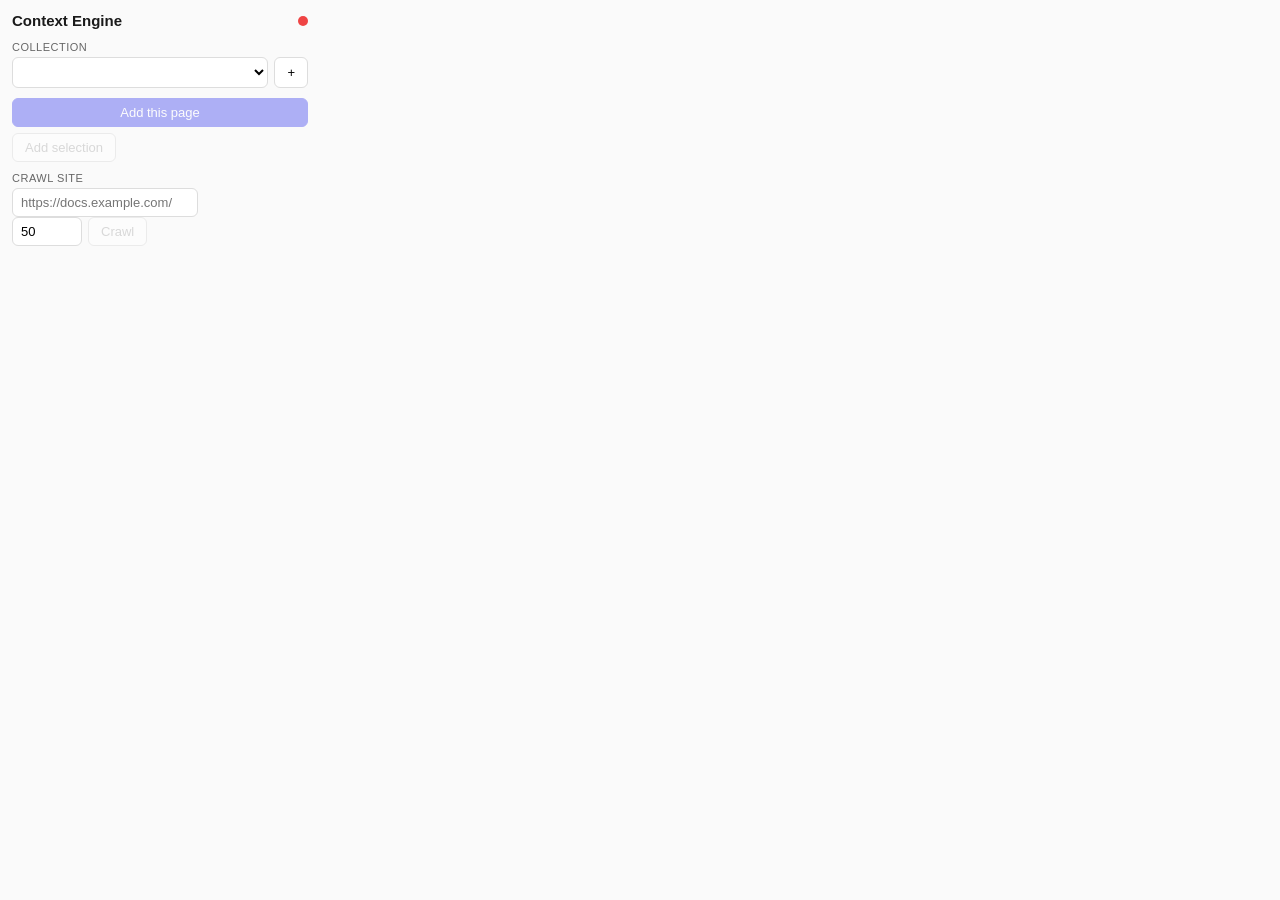
==== extension/popup.html @ 47e1e0c8 "Implement Context Engine: server, crawler, MCP, Chrome extension - server.py: FastAPI on port 11811," ====
<!DOCTYPE html>
<html>
<head>
  <meta charset="utf-8">
  <link rel="stylesheet" href="popup.css">
</head>
<body>
  <div class="header">
    <h1>Context Engine</h1>
    <span id="status-dot" class="dot dot-red"></span>
  </div>

  <div class="section">
    <label for="collection-select">Collection</label>
    <div class="row">
      <select id="collection-select"></select>
      <button id="new-collection-btn" title="New collection">+</button>
    </div>
    <div id="new-collection-form" class="hidden">
      <input id="new-collection-input" type="text" placeholder="collection-name">
      <button id="create-collection-btn">Create</button>
    </div>
  </div>

  <div class="section">
    <button id="add-page-btn" class="primary" disabled>Add this page</button>
    <button id="add-selection-btn" disabled>Add selection</button>
  </div>

  <div class="section">
    <label for="crawl-url">Crawl site</label>
    <input id="crawl-url" type="text" placeholder="https://docs.example.com/">
    <div class="row">
      <input id="crawl-max" type="number" value="50" min="1" max="500" title="Max pages">
      <button id="crawl-btn" disabled>Crawl</button>
    </div>
    <div id="crawl-status" class="hidden"></div>
  </div>

  <div id="message" class="hidden"></div>

  <script src="popup.js"></script>
</body>
</html>
---- extension/popup.css ----
* {
  box-sizing: border-box;
  margin: 0;
  padding: 0;
}

body {
  width: 320px;
  font-family: -apple-system, BlinkMacSystemFont, "Segoe UI", Roboto, sans-serif;
  font-size: 13px;
  padding: 12px;
  color: #1a1a1a;
  background: #fafafa;
}

.header {
  display: flex;
  align-items: center;
  justify-content: space-between;
  margin-bottom: 12px;
}

h1 {
  font-size: 15px;
  font-weight: 600;
}

.dot {
  width: 10px;
  height: 10px;
  border-radius: 50%;
  display: inline-block;
}

.dot-green { background: #22c55e; }
.dot-red { background: #ef4444; }

.section {
  margin-bottom: 10px;
}

label {
  display: block;
  font-size: 11px;
  font-weight: 500;
  color: #666;
  margin-bottom: 4px;
  text-transform: uppercase;
  letter-spacing: 0.5px;
}

.row {
  display: flex;
  gap: 6px;
}

select, input[type="text"], input[type="number"] {
  flex: 1;
  padding: 6px 8px;
  border: 1px solid #ddd;
  border-radius: 6px;
  font-size: 13px;
  background: white;
  outline: none;
}

select:focus, input:focus {
  border-color: #6366f1;
}

button {
  padding: 6px 12px;
  border: 1px solid #ddd;
  border-radius: 6px;
  background: white;
  font-size: 13px;
  cursor: pointer;
  white-space: nowrap;
}

button:hover:not(:disabled) {
  background: #f0f0f0;
}

button:disabled {
  opacity: 0.5;
  cursor: default;
}

button.primary {
  background: #6366f1;
  color: white;
  border-color: #6366f1;
  width: 100%;
  margin-bottom: 6px;
}

button.primary:hover:not(:disabled) {
  background: #4f46e5;
}

#new-collection-form {
  margin-top: 6px;
  display: flex;
  gap: 6px;
}

.hidden {
  display: none !important;
}

#message {
  padding: 8px;
  border-radius: 6px;
  font-size: 12px;
  margin-top: 8px;
}

#message.success {
  background: #dcfce7;
  color: #166534;
}

#message.error {
  background: #fef2f2;
  color: #991b1b;
}

#crawl-status {
  margin-top: 6px;
  font-size: 12px;
  color: #666;
}

input[type="number"] {
  width: 70px;
  flex: none;
}
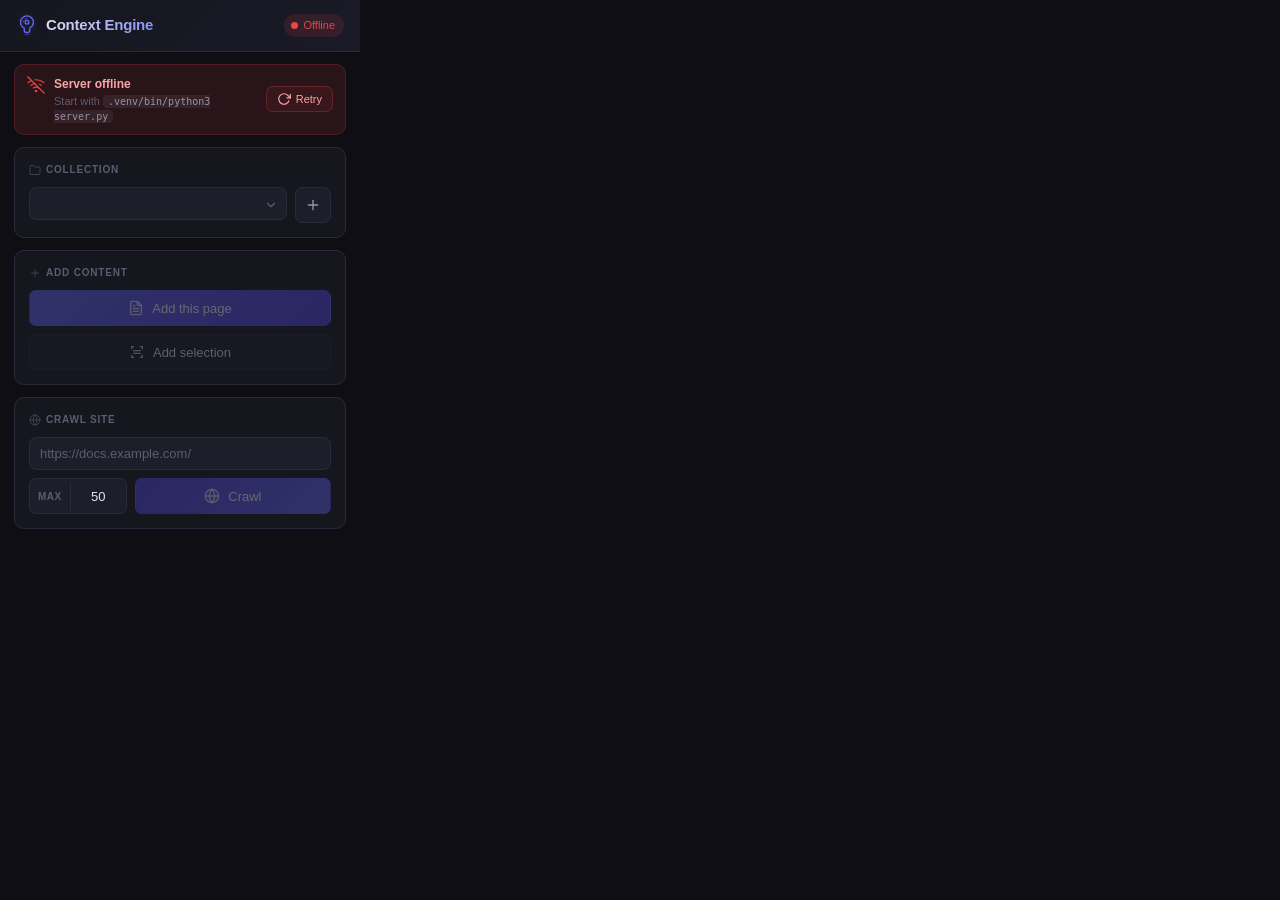
==== commit 64fb9f41: "Modernize extension popup with dark theme, inline SVGs, loading states, and progress bar" ====
--- a/extension/popup.html
+++ b/extension/popup.html
@@ -6,38 +6,156 @@
 </head>
 <body>
   <div class="header">
-    <h1>Context Engine</h1>
-    <span id="status-dot" class="dot dot-red"></span>
-  </div>
-
-  <div class="section">
-    <label for="collection-select">Collection</label>
-    <div class="row">
-      <select id="collection-select"></select>
-      <button id="new-collection-btn" title="New collection">+</button>
+    <div class="header-brand">
+      <svg class="header-logo" viewBox="0 0 24 24" width="22" height="22" fill="none" stroke="currentColor" stroke-width="1.5" stroke-linecap="round" stroke-linejoin="round">
+        <path d="M12 2a7 7 0 0 1 7 7c0 2.5-1.3 4.8-3.5 6l-.5.3V18a2 2 0 0 1-2 2h-2a2 2 0 0 1-2-2v-2.7l-.5-.3C6.3 13.8 5 11.5 5 9a7 7 0 0 1 7-7z"/>
+        <circle cx="12" cy="9" r="2"/>
+        <path d="M10 22h4" opacity=".5"/>
+        <path d="M8 9a4 4 0 0 1 4-4" opacity=".4"/>
+      </svg>
+      <span class="header-title">Context Engine</span>
     </div>
-    <div id="new-collection-form" class="hidden">
-      <input id="new-collection-input" type="text" placeholder="collection-name">
-      <button id="create-collection-btn">Create</button>
+    <div id="status-badge" class="status-badge status-offline">
+      <span class="status-dot"></span>
+      <span id="status-label">Offline</span>
     </div>
   </div>
 
-  <div class="section">
-    <button id="add-page-btn" class="primary" disabled>Add this page</button>
-    <button id="add-selection-btn" disabled>Add selection</button>
+  <div id="offline-banner" class="offline-banner">
+    <div class="offline-banner-content">
+      <svg viewBox="0 0 24 24" width="18" height="18" fill="none" stroke="currentColor" stroke-width="1.5" stroke-linecap="round" stroke-linejoin="round">
+        <path d="M1 1l22 22"/>
+        <path d="M16.72 11.06A10.94 10.94 0 0 1 19 12.55"/>
+        <path d="M5 12.55a10.94 10.94 0 0 1 5.17-2.39"/>
+        <path d="M10.71 5.05A16 16 0 0 1 22.56 9"/>
+        <path d="M1.42 9a15.91 15.91 0 0 1 4.7-2.88"/>
+        <path d="M8.53 16.11a6 6 0 0 1 6.95 0"/>
+        <circle cx="12" cy="20" r="1"/>
+      </svg>
+      <div class="offline-banner-text">
+        <strong>Server offline</strong>
+        <span>Start with <code>.venv/bin/python3 server.py</code></span>
+      </div>
+    </div>
+    <button id="retry-btn" class="btn-retry">
+      <svg viewBox="0 0 24 24" width="14" height="14" fill="none" stroke="currentColor" stroke-width="2" stroke-linecap="round" stroke-linejoin="round">
+        <polyline points="23 4 23 10 17 10"/>
+        <path d="M20.49 15a9 9 0 1 1-2.12-9.36L23 10"/>
+      </svg>
+      Retry
+    </button>
   </div>
 
-  <div class="section">
-    <label for="crawl-url">Crawl site</label>
-    <input id="crawl-url" type="text" placeholder="https://docs.example.com/">
-    <div class="row">
-      <input id="crawl-max" type="number" value="50" min="1" max="500" title="Max pages">
-      <button id="crawl-btn" disabled>Crawl</button>
+  <div class="card" id="card-collection">
+    <label for="collection-select">
+      <svg viewBox="0 0 24 24" width="12" height="12" fill="none" stroke="currentColor" stroke-width="2" stroke-linecap="round" stroke-linejoin="round">
+        <path d="M22 19a2 2 0 0 1-2 2H4a2 2 0 0 1-2-2V5a2 2 0 0 1 2-2h5l2 3h9a2 2 0 0 1 2 2z"/>
+      </svg>
+      Collection
+    </label>
+    <div id="empty-state" class="empty-state hidden">
+      <svg viewBox="0 0 24 24" width="28" height="28" fill="none" stroke="currentColor" stroke-width="1.2" stroke-linecap="round" stroke-linejoin="round" opacity=".4">
+        <path d="M22 19a2 2 0 0 1-2 2H4a2 2 0 0 1-2-2V5a2 2 0 0 1 2-2h5l2 3h9a2 2 0 0 1 2 2z"/>
+        <line x1="12" y1="11" x2="12" y2="17"/>
+        <line x1="9" y1="14" x2="15" y2="14"/>
+      </svg>
+      <span>No collections yet</span>
+      <span class="empty-hint">Create one to get started</span>
     </div>
-    <div id="crawl-status" class="hidden"></div>
+    <div id="collection-row" class="row">
+      <div class="select-wrap">
+        <select id="collection-select"></select>
+        <svg class="select-chevron" viewBox="0 0 24 24" width="14" height="14" fill="none" stroke="currentColor" stroke-width="2" stroke-linecap="round" stroke-linejoin="round">
+          <polyline points="6 9 12 15 18 9"/>
+        </svg>
+      </div>
+      <button id="new-collection-btn" class="btn-icon" title="New collection">
+        <svg viewBox="0 0 24 24" width="16" height="16" fill="none" stroke="currentColor" stroke-width="2" stroke-linecap="round" stroke-linejoin="round">
+          <line x1="12" y1="5" x2="12" y2="19"/>
+          <line x1="5" y1="12" x2="19" y2="12"/>
+        </svg>
+      </button>
+    </div>
+    <div id="new-collection-form" class="new-coll-form collapsed">
+      <div class="new-coll-inner">
+        <input id="new-collection-input" type="text" placeholder="collection-name" spellcheck="false">
+        <button id="create-collection-btn" class="btn-create">Create</button>
+      </div>
+      <div id="coll-input-error" class="input-error hidden">Name cannot be empty</div>
+    </div>
   </div>
 
-  <div id="message" class="hidden"></div>
+  <div class="card" id="card-actions">
+    <label>
+      <svg viewBox="0 0 24 24" width="12" height="12" fill="none" stroke="currentColor" stroke-width="2" stroke-linecap="round" stroke-linejoin="round">
+        <line x1="12" y1="5" x2="12" y2="19"/>
+        <line x1="5" y1="12" x2="19" y2="12"/>
+      </svg>
+      Add Content
+    </label>
+    <button id="add-page-btn" class="btn-action btn-primary" disabled>
+      <svg viewBox="0 0 24 24" width="16" height="16" fill="none" stroke="currentColor" stroke-width="2" stroke-linecap="round" stroke-linejoin="round">
+        <path d="M14 2H6a2 2 0 0 0-2 2v16a2 2 0 0 0 2 2h12a2 2 0 0 0 2-2V8z"/>
+        <polyline points="14 2 14 8 20 8"/>
+        <line x1="16" y1="13" x2="8" y2="13"/>
+        <line x1="16" y1="17" x2="8" y2="17"/>
+        <polyline points="10 9 9 9 8 9"/>
+      </svg>
+      <span class="btn-label">Add this page</span>
+      <span class="spinner hidden"></span>
+    </button>
+    <button id="add-selection-btn" class="btn-action btn-secondary" disabled>
+      <svg viewBox="0 0 24 24" width="16" height="16" fill="none" stroke="currentColor" stroke-width="2" stroke-linecap="round" stroke-linejoin="round">
+        <path d="M4 7V4h3"/>
+        <path d="M20 7V4h-3"/>
+        <path d="M4 17v3h3"/>
+        <path d="M20 17v3h-3"/>
+        <line x1="7" y1="10" x2="17" y2="10"/>
+        <line x1="7" y1="14" x2="17" y2="14"/>
+      </svg>
+      <span class="btn-label">Add selection</span>
+      <span class="spinner hidden"></span>
+    </button>
+  </div>
+
+  <div class="card" id="card-crawl">
+    <label for="crawl-url">
+      <svg viewBox="0 0 24 24" width="12" height="12" fill="none" stroke="currentColor" stroke-width="2" stroke-linecap="round" stroke-linejoin="round">
+        <circle cx="12" cy="12" r="10"/>
+        <line x1="2" y1="12" x2="22" y2="12"/>
+        <path d="M12 2a15.3 15.3 0 0 1 4 10 15.3 15.3 0 0 1-4 10 15.3 15.3 0 0 1-4-10 15.3 15.3 0 0 1 4-10z"/>
+      </svg>
+      Crawl Site
+    </label>
+    <input id="crawl-url" type="text" placeholder="https://docs.example.com/" spellcheck="false">
+    <div id="crawl-url-error" class="input-error hidden">Enter a valid URL</div>
+    <div class="crawl-controls">
+      <div class="max-pages-wrap">
+        <span class="max-pages-label">Max</span>
+        <input id="crawl-max" type="number" value="50" min="1" max="500">
+      </div>
+      <button id="crawl-btn" class="btn-action btn-crawl" disabled>
+        <svg viewBox="0 0 24 24" width="16" height="16" fill="none" stroke="currentColor" stroke-width="2" stroke-linecap="round" stroke-linejoin="round">
+          <circle cx="12" cy="12" r="10"/>
+          <line x1="2" y1="12" x2="22" y2="12"/>
+          <path d="M12 2a15.3 15.3 0 0 1 4 10 15.3 15.3 0 0 1-4 10 15.3 15.3 0 0 1-4-10 15.3 15.3 0 0 1 4-10z"/>
+        </svg>
+        <span class="btn-label">Crawl</span>
+        <span class="spinner hidden"></span>
+      </button>
+    </div>
+    <div id="crawl-progress" class="crawl-progress hidden">
+      <div class="progress-header">
+        <span id="crawl-progress-text">Crawling...</span>
+        <span id="crawl-progress-pct">0%</span>
+      </div>
+      <div class="progress-track">
+        <div id="crawl-progress-bar" class="progress-fill"></div>
+      </div>
+    </div>
+  </div>
+
+  <div id="toast-container" class="toast-container"></div>
 
   <script src="popup.js"></script>
 </body>
--- a/extension/popup.css
+++ b/extension/popup.css
@@ -1,138 +1,765 @@
-* {
+*,
+*::before,
+*::after {
   box-sizing: border-box;
   margin: 0;
   padding: 0;
 }
 
+:root {
+  --bg: #0e0e14;
+  --surface: #16161f;
+  --surface-raised: #1e1e2a;
+  --surface-hover: #252535;
+  --border: #2a2a3c;
+  --border-light: #33334a;
+  --text: #e4e4ef;
+  --text-secondary: #9494ac;
+  --text-muted: #5c5c72;
+  --accent: #6366f1;
+  --accent-hover: #818cf8;
+  --accent-muted: rgba(99, 102, 241, .15);
+  --accent-glow: rgba(99, 102, 241, .25);
+  --success: #22c55e;
+  --success-bg: rgba(34, 197, 94, .12);
+  --error: #ef4444;
+  --error-bg: rgba(239, 68, 68, .12);
+  --warning: #f59e0b;
+  --radius: 10px;
+  --radius-sm: 7px;
+  --transition: 150ms ease;
+}
+
 body {
-  width: 320px;
-  font-family: -apple-system, BlinkMacSystemFont, "Segoe UI", Roboto, sans-serif;
+  width: 360px;
+  font-family: -apple-system, BlinkMacSystemFont, "Segoe UI", Roboto, "Helvetica Neue", sans-serif;
   font-size: 13px;
-  padding: 12px;
-  color: #1a1a1a;
-  background: #fafafa;
-}
+  line-height: 1.5;
+  color: var(--text);
+  background: var(--bg);
+  padding: 0;
+  -webkit-font-smoothing: antialiased;
+}
+
+/* ===== Header ===== */
 
 .header {
   display: flex;
   align-items: center;
   justify-content: space-between;
-  margin-bottom: 12px;
-}
-
-h1 {
+  padding: 14px 16px;
+  background: linear-gradient(135deg, #16161f 0%, #1a1a28 100%);
+  border-bottom: 1px solid var(--border);
+}
+
+.header-brand {
+  display: flex;
+  align-items: center;
+  gap: 8px;
+}
+
+.header-logo {
+  color: var(--accent);
+  filter: drop-shadow(0 0 6px var(--accent-glow));
+  flex-shrink: 0;
+}
+
+.header-title {
   font-size: 15px;
-  font-weight: 600;
-}
-
-.dot {
-  width: 10px;
-  height: 10px;
-  border-radius: 50%;
-  display: inline-block;
-}
-
-.dot-green { background: #22c55e; }
-.dot-red { background: #ef4444; }
-
-.section {
-  margin-bottom: 10px;
-}
-
-label {
-  display: block;
+  font-weight: 700;
+  letter-spacing: -.2px;
+  background: linear-gradient(135deg, var(--text) 0%, var(--accent-hover) 100%);
+  -webkit-background-clip: text;
+  -webkit-text-fill-color: transparent;
+  background-clip: text;
+}
+
+.status-badge {
+  display: flex;
+  align-items: center;
+  gap: 5px;
   font-size: 11px;
   font-weight: 500;
-  color: #666;
-  margin-bottom: 4px;
-  text-transform: uppercase;
-  letter-spacing: 0.5px;
-}
-
-.row {
-  display: flex;
-  gap: 6px;
-}
-
-select, input[type="text"], input[type="number"] {
-  flex: 1;
-  padding: 6px 8px;
-  border: 1px solid #ddd;
-  border-radius: 6px;
-  font-size: 13px;
-  background: white;
-  outline: none;
-}
-
-select:focus, input:focus {
-  border-color: #6366f1;
-}
-
-button {
-  padding: 6px 12px;
-  border: 1px solid #ddd;
-  border-radius: 6px;
-  background: white;
-  font-size: 13px;
+  padding: 3px 9px 3px 7px;
+  border-radius: 20px;
+  transition: all var(--transition);
+}
+
+.status-badge .status-dot {
+  width: 7px;
+  height: 7px;
+  border-radius: 50%;
+  flex-shrink: 0;
+}
+
+.status-badge.status-online {
+  background: var(--success-bg);
+  color: var(--success);
+}
+
+.status-badge.status-online .status-dot {
+  background: var(--success);
+  box-shadow: 0 0 6px var(--success);
+  animation: pulse-dot 2s ease-in-out infinite;
+}
+
+.status-badge.status-offline {
+  background: var(--error-bg);
+  color: var(--error);
+}
+
+.status-badge.status-offline .status-dot {
+  background: var(--error);
+}
+
+@keyframes pulse-dot {
+  0%, 100% { opacity: 1; }
+  50% { opacity: .5; }
+}
+
+/* ===== Offline Banner ===== */
+
+.offline-banner {
+  display: flex;
+  align-items: center;
+  justify-content: space-between;
+  gap: 10px;
+  margin: 12px 14px 0;
+  padding: 10px 12px;
+  background: var(--error-bg);
+  border: 1px solid rgba(239, 68, 68, .2);
+  border-radius: var(--radius);
+  animation: slideDown .25s ease-out;
+}
+
+.offline-banner.hidden {
+  display: none;
+}
+
+.offline-banner-content {
+  display: flex;
+  align-items: flex-start;
+  gap: 9px;
+  color: var(--error);
+}
+
+.offline-banner-content svg {
+  flex-shrink: 0;
+  margin-top: 1px;
+}
+
+.offline-banner-text {
+  display: flex;
+  flex-direction: column;
+  gap: 1px;
+}
+
+.offline-banner-text strong {
+  font-size: 12px;
+  font-weight: 600;
+  color: #fca5a5;
+}
+
+.offline-banner-text span {
+  font-size: 11px;
+  color: var(--text-muted);
+  line-height: 1.4;
+}
+
+.offline-banner-text code {
+  font-family: "SF Mono", "Fira Code", "Consolas", monospace;
+  font-size: 10px;
+  background: rgba(255,255,255,.06);
+  padding: 1px 5px;
+  border-radius: 4px;
+  color: var(--text-secondary);
+}
+
+.btn-retry {
+  display: flex;
+  align-items: center;
+  gap: 5px;
+  font-size: 11px;
+  font-weight: 500;
+  padding: 5px 10px;
+  border: 1px solid rgba(239, 68, 68, .25);
+  border-radius: var(--radius-sm);
+  background: rgba(239, 68, 68, .08);
+  color: #fca5a5;
   cursor: pointer;
   white-space: nowrap;
-}
-
-button:hover:not(:disabled) {
-  background: #f0f0f0;
-}
-
-button:disabled {
-  opacity: 0.5;
+  transition: all var(--transition);
+}
+
+.btn-retry:hover {
+  background: rgba(239, 68, 68, .18);
+  border-color: rgba(239, 68, 68, .4);
+}
+
+.btn-retry svg {
+  flex-shrink: 0;
+}
+
+@keyframes slideDown {
+  from { opacity: 0; transform: translateY(-8px); }
+  to { opacity: 1; transform: translateY(0); }
+}
+
+/* ===== Cards ===== */
+
+.card {
+  margin: 12px 14px 0;
+  padding: 14px;
+  background: var(--surface);
+  border: 1px solid var(--border);
+  border-radius: var(--radius);
+  transition: opacity var(--transition);
+}
+
+.card:last-of-type {
+  margin-bottom: 14px;
+}
+
+.card.disabled-card {
+  opacity: .4;
+  pointer-events: none;
+}
+
+label {
+  display: flex;
+  align-items: center;
+  gap: 5px;
+  font-size: 10px;
+  font-weight: 600;
+  color: var(--text-muted);
+  margin-bottom: 10px;
+  text-transform: uppercase;
+  letter-spacing: .8px;
+}
+
+label svg {
+  opacity: .6;
+}
+
+/* ===== Select ===== */
+
+.row {
+  display: flex;
+  gap: 8px;
+}
+
+.select-wrap {
+  position: relative;
+  flex: 1;
+}
+
+.select-wrap select {
+  width: 100%;
+  padding: 8px 30px 8px 10px;
+  border: 1px solid var(--border);
+  border-radius: var(--radius-sm);
+  font-size: 13px;
+  font-family: inherit;
+  color: var(--text);
+  background: var(--surface-raised);
+  outline: none;
+  cursor: pointer;
+  appearance: none;
+  -webkit-appearance: none;
+  transition: all var(--transition);
+}
+
+.select-wrap select:hover {
+  border-color: var(--border-light);
+}
+
+.select-wrap select:focus {
+  border-color: var(--accent);
+  box-shadow: 0 0 0 3px var(--accent-muted);
+}
+
+.select-chevron {
+  position: absolute;
+  right: 9px;
+  top: 50%;
+  transform: translateY(-50%);
+  color: var(--text-muted);
+  pointer-events: none;
+}
+
+/* ===== Inputs ===== */
+
+input[type="text"],
+input[type="number"] {
+  width: 100%;
+  padding: 8px 10px;
+  border: 1px solid var(--border);
+  border-radius: var(--radius-sm);
+  font-size: 13px;
+  font-family: inherit;
+  color: var(--text);
+  background: var(--surface-raised);
+  outline: none;
+  transition: all var(--transition);
+}
+
+input[type="text"]:hover,
+input[type="number"]:hover {
+  border-color: var(--border-light);
+}
+
+input[type="text"]:focus,
+input[type="number"]:focus {
+  border-color: var(--accent);
+  box-shadow: 0 0 0 3px var(--accent-muted);
+}
+
+input[type="text"]::placeholder {
+  color: var(--text-muted);
+}
+
+input[type="text"].input-invalid {
+  border-color: var(--error);
+  box-shadow: 0 0 0 3px var(--error-bg);
+}
+
+.input-error {
+  font-size: 11px;
+  color: var(--error);
+  margin-top: 5px;
+  display: flex;
+  align-items: center;
+  gap: 4px;
+}
+
+.input-error.hidden {
+  display: none;
+}
+
+/* ===== Buttons ===== */
+
+.btn-icon {
+  display: flex;
+  align-items: center;
+  justify-content: center;
+  width: 36px;
+  height: 36px;
+  border: 1px solid var(--border);
+  border-radius: var(--radius-sm);
+  background: var(--surface-raised);
+  color: var(--text-secondary);
+  cursor: pointer;
+  flex-shrink: 0;
+  transition: all var(--transition);
+}
+
+.btn-icon:hover {
+  background: var(--surface-hover);
+  border-color: var(--accent);
+  color: var(--accent);
+  transform: translateY(-1px);
+  box-shadow: 0 2px 8px rgba(0,0,0,.2);
+}
+
+.btn-icon.active {
+  background: var(--accent-muted);
+  border-color: var(--accent);
+  color: var(--accent);
+}
+
+.btn-action {
+  display: flex;
+  align-items: center;
+  justify-content: center;
+  gap: 8px;
+  width: 100%;
+  padding: 9px 14px;
+  border-radius: var(--radius-sm);
+  font-size: 13px;
+  font-weight: 500;
+  font-family: inherit;
+  cursor: pointer;
+  white-space: nowrap;
+  transition: all var(--transition);
+  position: relative;
+}
+
+.btn-action svg {
+  flex-shrink: 0;
+  opacity: .8;
+}
+
+.btn-action:disabled {
+  opacity: .35;
   cursor: default;
-}
-
-button.primary {
-  background: #6366f1;
-  color: white;
-  border-color: #6366f1;
+  transform: none !important;
+  box-shadow: none !important;
+}
+
+.btn-primary {
+  background: linear-gradient(135deg, var(--accent) 0%, #4f46e5 100%);
+  color: #fff;
+  border: 1px solid transparent;
+  margin-bottom: 8px;
+  box-shadow: 0 2px 10px rgba(99, 102, 241, .25);
+}
+
+.btn-primary:hover:not(:disabled) {
+  background: linear-gradient(135deg, var(--accent-hover) 0%, var(--accent) 100%);
+  transform: translateY(-1px);
+  box-shadow: 0 4px 16px rgba(99, 102, 241, .35);
+}
+
+.btn-primary:active:not(:disabled) {
+  transform: translateY(0);
+  box-shadow: 0 1px 4px rgba(99, 102, 241, .25);
+}
+
+.btn-secondary {
+  background: var(--surface-raised);
+  color: var(--text);
+  border: 1px solid var(--border);
+}
+
+.btn-secondary:hover:not(:disabled) {
+  background: var(--surface-hover);
+  border-color: var(--border-light);
+  transform: translateY(-1px);
+  box-shadow: 0 2px 8px rgba(0,0,0,.2);
+}
+
+.btn-secondary:active:not(:disabled) {
+  transform: translateY(0);
+}
+
+.btn-crawl {
+  background: linear-gradient(135deg, #4f46e5 0%, #6366f1 100%);
+  color: #fff;
+  border: 1px solid transparent;
+  flex: 1;
+  box-shadow: 0 2px 8px rgba(99, 102, 241, .2);
+}
+
+.btn-crawl:hover:not(:disabled) {
+  background: linear-gradient(135deg, var(--accent) 0%, var(--accent-hover) 100%);
+  transform: translateY(-1px);
+  box-shadow: 0 4px 14px rgba(99, 102, 241, .3);
+}
+
+.btn-crawl:active:not(:disabled) {
+  transform: translateY(0);
+}
+
+/* ===== New Collection Form ===== */
+
+.new-coll-form {
+  overflow: hidden;
+  transition: max-height .25s ease, opacity .2s ease, margin-top .25s ease;
+}
+
+.new-coll-form.collapsed {
+  max-height: 0;
+  opacity: 0;
+  margin-top: 0;
+}
+
+.new-coll-form.expanded {
+  max-height: 80px;
+  opacity: 1;
+  margin-top: 10px;
+}
+
+.new-coll-inner {
+  display: flex;
+  gap: 8px;
+}
+
+.new-coll-inner input {
+  flex: 1;
+}
+
+.btn-create {
+  padding: 8px 14px;
+  border: 1px solid var(--accent);
+  border-radius: var(--radius-sm);
+  background: var(--accent-muted);
+  color: var(--accent-hover);
+  font-size: 12px;
+  font-weight: 600;
+  font-family: inherit;
+  cursor: pointer;
+  white-space: nowrap;
+  transition: all var(--transition);
+}
+
+.btn-create:hover {
+  background: rgba(99, 102, 241, .25);
+  transform: translateY(-1px);
+}
+
+/* ===== Empty State ===== */
+
+.empty-state {
+  display: flex;
+  flex-direction: column;
+  align-items: center;
+  gap: 4px;
+  padding: 14px 10px;
+  text-align: center;
+}
+
+.empty-state.hidden {
+  display: none;
+}
+
+.empty-state span {
+  font-size: 12px;
+  color: var(--text-secondary);
+  font-weight: 500;
+}
+
+.empty-hint {
+  font-size: 11px !important;
+  color: var(--text-muted) !important;
+  font-weight: 400 !important;
+}
+
+/* ===== Crawl Section ===== */
+
+.crawl-controls {
+  display: flex;
+  gap: 8px;
+  margin-top: 8px;
+}
+
+.max-pages-wrap {
+  display: flex;
+  align-items: center;
+  gap: 0;
+  border: 1px solid var(--border);
+  border-radius: var(--radius-sm);
+  background: var(--surface-raised);
+  overflow: hidden;
+  flex-shrink: 0;
+}
+
+.max-pages-label {
+  font-size: 10px;
+  font-weight: 600;
+  text-transform: uppercase;
+  letter-spacing: .5px;
+  color: var(--text-muted);
+  padding: 0 8px;
+  white-space: nowrap;
+}
+
+.max-pages-wrap input[type="number"] {
+  width: 56px;
+  border: none;
+  border-left: 1px solid var(--border);
+  border-radius: 0;
+  padding: 7px 6px;
+  text-align: center;
+  font-size: 13px;
+  font-variant-numeric: tabular-nums;
+  -moz-appearance: textfield;
+}
+
+.max-pages-wrap input[type="number"]::-webkit-outer-spin-button,
+.max-pages-wrap input[type="number"]::-webkit-inner-spin-button {
+  -webkit-appearance: none;
+  margin: 0;
+}
+
+.max-pages-wrap input[type="number"]:focus {
+  box-shadow: none;
+  background: var(--surface-hover);
+}
+
+/* ===== Progress Bar ===== */
+
+.crawl-progress {
+  margin-top: 12px;
+  animation: slideDown .2s ease-out;
+}
+
+.crawl-progress.hidden {
+  display: none;
+}
+
+.progress-header {
+  display: flex;
+  justify-content: space-between;
+  align-items: center;
+  margin-bottom: 6px;
+  font-size: 11px;
+}
+
+#crawl-progress-text {
+  color: var(--text-secondary);
+  font-weight: 500;
+}
+
+#crawl-progress-pct {
+  color: var(--accent-hover);
+  font-weight: 700;
+  font-variant-numeric: tabular-nums;
+}
+
+.progress-track {
   width: 100%;
-  margin-bottom: 6px;
-}
-
-button.primary:hover:not(:disabled) {
-  background: #4f46e5;
-}
-
-#new-collection-form {
-  margin-top: 6px;
-  display: flex;
+  height: 6px;
+  background: var(--surface-raised);
+  border-radius: 3px;
+  overflow: hidden;
+}
+
+.progress-fill {
+  height: 100%;
+  width: 0%;
+  background: linear-gradient(90deg, var(--accent), var(--accent-hover));
+  border-radius: 3px;
+  transition: width .4s ease;
+  position: relative;
+}
+
+.progress-fill.pulsing {
+  animation: progressPulse 1.5s ease-in-out infinite;
+}
+
+@keyframes progressPulse {
+  0%, 100% { opacity: 1; }
+  50% { opacity: .6; }
+}
+
+/* ===== Spinner ===== */
+
+.spinner {
+  display: inline-block;
+  width: 14px;
+  height: 14px;
+  border: 2px solid transparent;
+  border-top-color: currentColor;
+  border-right-color: currentColor;
+  border-radius: 50%;
+  animation: spin .6s linear infinite;
+  flex-shrink: 0;
+}
+
+.spinner.hidden {
+  display: none;
+}
+
+@keyframes spin {
+  to { transform: rotate(360deg); }
+}
+
+/* ===== Toast Messages ===== */
+
+.toast-container {
+  position: fixed;
+  bottom: 12px;
+  left: 14px;
+  right: 14px;
+  display: flex;
+  flex-direction: column;
   gap: 6px;
-}
+  z-index: 100;
+  pointer-events: none;
+}
+
+.toast {
+  display: flex;
+  align-items: center;
+  gap: 8px;
+  padding: 10px 12px;
+  border-radius: var(--radius-sm);
+  font-size: 12px;
+  font-weight: 500;
+  line-height: 1.3;
+  pointer-events: all;
+  animation: toastIn .25s ease-out;
+  box-shadow: 0 4px 16px rgba(0,0,0,.3);
+}
+
+.toast.toast-out {
+  animation: toastOut .2s ease-in forwards;
+}
+
+.toast-icon {
+  flex-shrink: 0;
+  display: flex;
+  align-items: center;
+  justify-content: center;
+}
+
+.toast-text {
+  flex: 1;
+  min-width: 0;
+}
+
+.toast-close {
+  flex-shrink: 0;
+  display: flex;
+  align-items: center;
+  justify-content: center;
+  width: 20px;
+  height: 20px;
+  border: none;
+  border-radius: 4px;
+  background: transparent;
+  color: inherit;
+  cursor: pointer;
+  opacity: .6;
+  transition: opacity var(--transition), background var(--transition);
+  font-size: 14px;
+  line-height: 1;
+}
+
+.toast-close:hover {
+  opacity: 1;
+  background: rgba(255,255,255,.1);
+}
+
+.toast.success {
+  background: linear-gradient(135deg, rgba(34, 197, 94, .15) 0%, rgba(34, 197, 94, .08) 100%);
+  border: 1px solid rgba(34, 197, 94, .25);
+  color: #86efac;
+}
+
+.toast.error {
+  background: linear-gradient(135deg, rgba(239, 68, 68, .15) 0%, rgba(239, 68, 68, .08) 100%);
+  border: 1px solid rgba(239, 68, 68, .25);
+  color: #fca5a5;
+}
+
+@keyframes toastIn {
+  from { opacity: 0; transform: translateY(10px) scale(.97); }
+  to { opacity: 1; transform: translateY(0) scale(1); }
+}
+
+@keyframes toastOut {
+  from { opacity: 1; transform: translateY(0) scale(1); }
+  to { opacity: 0; transform: translateY(6px) scale(.97); }
+}
+
+/* ===== Scrollbar ===== */
+
+::-webkit-scrollbar {
+  width: 5px;
+}
+
+::-webkit-scrollbar-track {
+  background: transparent;
+}
+
+::-webkit-scrollbar-thumb {
+  background: var(--border);
+  border-radius: 3px;
+}
+
+/* ===== Utility ===== */
 
 .hidden {
   display: none !important;
 }
-
-#message {
-  padding: 8px;
-  border-radius: 6px;
-  font-size: 12px;
-  margin-top: 8px;
-}
-
-#message.success {
-  background: #dcfce7;
-  color: #166534;
-}
-
-#message.error {
-  background: #fef2f2;
-  color: #991b1b;
-}
-
-#crawl-status {
-  margin-top: 6px;
-  font-size: 12px;
-  color: #666;
-}
-
-input[type="number"] {
-  width: 70px;
-  flex: none;
-}
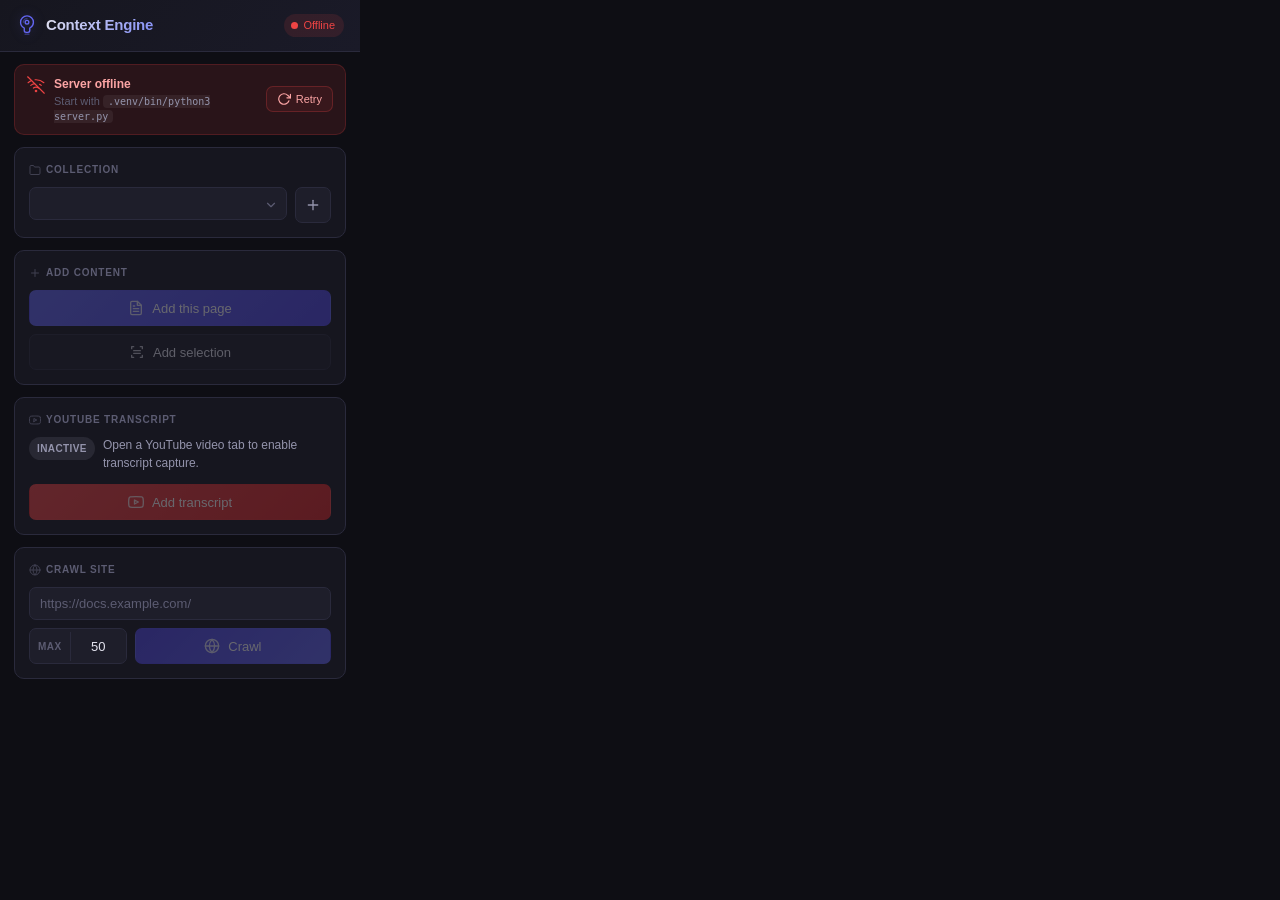
==== commit c0be4f71: "Add local YouTube transcript capture to the Chrome extension" ====
--- a/extension/popup.html
+++ b/extension/popup.html
@@ -60,7 +60,13 @@
         <line x1="9" y1="14" x2="15" y2="14"/>
       </svg>
       <span>No collections yet</span>
-      <span class="empty-hint">Create one to get started</span>
+      <button id="empty-create-btn" class="btn-empty-create">
+        <svg viewBox="0 0 24 24" width="14" height="14" fill="none" stroke="currentColor" stroke-width="2" stroke-linecap="round" stroke-linejoin="round">
+          <line x1="12" y1="5" x2="12" y2="19"/>
+          <line x1="5" y1="12" x2="19" y2="12"/>
+        </svg>
+        Create collection
+      </button>
     </div>
     <div id="collection-row" class="row">
       <div class="select-wrap">
@@ -118,6 +124,32 @@
     </button>
   </div>
 
+  <div class="card" id="card-youtube">
+    <label>
+      <svg viewBox="0 0 24 24" width="12" height="12" fill="none" stroke="currentColor" stroke-width="2" stroke-linecap="round" stroke-linejoin="round">
+        <path d="M22.54 6.42a2.78 2.78 0 0 0-1.94-1.96C18.88 4 12 4 12 4s-6.88 0-8.6.46A2.78 2.78 0 0 0 1.46 6.42 29.94 29.94 0 0 0 1 12a29.94 29.94 0 0 0 .46 5.58 2.78 2.78 0 0 0 1.94 1.96C5.12 20 12 20 12 20s6.88 0 8.6-.46a2.78 2.78 0 0 0 1.94-1.96A29.94 29.94 0 0 0 23 12a29.94 29.94 0 0 0-.46-5.58z"/>
+        <polygon points="9.75 15.02 15.5 12 9.75 8.98 9.75 15.02"/>
+      </svg>
+      YouTube Transcript
+    </label>
+    <div class="youtube-panel-head">
+      <span id="youtube-status-chip" class="youtube-chip youtube-chip-muted">Inactive</span>
+      <span id="youtube-helper-text" class="youtube-helper-text">Open a YouTube video tab to enable transcript capture.</span>
+    </div>
+    <div id="youtube-video-meta" class="youtube-video-meta hidden">
+      <div id="youtube-video-title" class="youtube-video-title"></div>
+      <div id="youtube-video-url" class="youtube-video-url"></div>
+    </div>
+    <button id="add-youtube-transcript-btn" class="btn-action btn-youtube" disabled>
+      <svg viewBox="0 0 24 24" width="16" height="16" fill="none" stroke="currentColor" stroke-width="2" stroke-linecap="round" stroke-linejoin="round">
+        <path d="M22.54 6.42a2.78 2.78 0 0 0-1.94-1.96C18.88 4 12 4 12 4s-6.88 0-8.6.46A2.78 2.78 0 0 0 1.46 6.42 29.94 29.94 0 0 0 1 12a29.94 29.94 0 0 0 .46 5.58 2.78 2.78 0 0 0 1.94 1.96C5.12 20 12 20 12 20s6.88 0 8.6-.46a2.78 2.78 0 0 0 1.94-1.96A29.94 29.94 0 0 0 23 12a29.94 29.94 0 0 0-.46-5.58z"/>
+        <polygon points="9.75 15.02 15.5 12 9.75 8.98 9.75 15.02"/>
+      </svg>
+      <span class="btn-label">Add transcript</span>
+      <span class="spinner hidden"></span>
+    </button>
+  </div>
+
   <div class="card" id="card-crawl">
     <label for="crawl-url">
       <svg viewBox="0 0 24 24" width="12" height="12" fill="none" stroke="currentColor" stroke-width="2" stroke-linecap="round" stroke-linejoin="round">
@@ -157,6 +189,10 @@
 
   <div id="toast-container" class="toast-container"></div>
 
+  <script src="config.js"></script>
+  <script src="features/youtube-transcript/shared/result.js"></script>
+  <script src="features/youtube-transcript/shared/url.js"></script>
+  <script src="features/youtube-transcript/ui/popup-panel.js"></script>
   <script src="popup.js"></script>
 </body>
 </html>
--- a/extension/popup.css
+++ b/extension/popup.css
@@ -450,6 +450,24 @@
   transform: translateY(0);
 }
 
+.btn-youtube {
+  background: linear-gradient(135deg, #ef4444 0%, #dc2626 100%);
+  color: #fff;
+  border: 1px solid transparent;
+  margin-top: 12px;
+  box-shadow: 0 2px 10px rgba(239, 68, 68, .22);
+}
+
+.btn-youtube:hover:not(:disabled) {
+  background: linear-gradient(135deg, #f87171 0%, #ef4444 100%);
+  transform: translateY(-1px);
+  box-shadow: 0 4px 16px rgba(239, 68, 68, .28);
+}
+
+.btn-youtube:active:not(:disabled) {
+  transform: translateY(0);
+}
+
 /* ===== New Collection Form ===== */
 
 .new-coll-form {
@@ -518,10 +536,99 @@
   font-weight: 500;
 }
 
-.empty-hint {
-  font-size: 11px !important;
-  color: var(--text-muted) !important;
-  font-weight: 400 !important;
+.btn-empty-create {
+  display: flex;
+  align-items: center;
+  gap: 6px;
+  margin-top: 4px;
+  padding: 6px 14px;
+  border: 1px solid var(--accent);
+  border-radius: var(--radius-sm);
+  background: var(--accent-muted);
+  color: var(--accent-hover);
+  font-size: 12px;
+  font-weight: 600;
+  font-family: inherit;
+  cursor: pointer;
+  transition: all var(--transition);
+}
+
+.btn-empty-create:hover {
+  background: rgba(99, 102, 241, .25);
+  transform: translateY(-1px);
+  box-shadow: 0 2px 8px rgba(99, 102, 241, .2);
+}
+
+.btn-empty-create svg {
+  opacity: .8;
+}
+
+/* ===== YouTube Transcript ===== */
+
+.youtube-panel-head {
+  display: flex;
+  align-items: flex-start;
+  gap: 8px;
+}
+
+.youtube-chip {
+  display: inline-flex;
+  align-items: center;
+  justify-content: center;
+  padding: 4px 8px;
+  border-radius: 999px;
+  font-size: 10px;
+  font-weight: 700;
+  letter-spacing: .4px;
+  text-transform: uppercase;
+  flex-shrink: 0;
+}
+
+.youtube-chip-muted {
+  background: rgba(148, 148, 172, .14);
+  color: var(--text-secondary);
+}
+
+.youtube-chip-ready {
+  background: rgba(239, 68, 68, .16);
+  color: #fca5a5;
+}
+
+.youtube-helper-text {
+  color: var(--text-secondary);
+  font-size: 12px;
+  line-height: 1.45;
+}
+
+.youtube-video-meta {
+  display: flex;
+  flex-direction: column;
+  gap: 3px;
+  margin-top: 10px;
+  padding: 10px 11px;
+  border: 1px solid var(--border);
+  border-radius: var(--radius-sm);
+  background: var(--surface-raised);
+}
+
+.youtube-video-title {
+  color: var(--text);
+  font-size: 12px;
+  font-weight: 600;
+  line-height: 1.4;
+  display: -webkit-box;
+  -webkit-box-orient: vertical;
+  -webkit-line-clamp: 2;
+  overflow: hidden;
+}
+
+.youtube-video-url {
+  color: var(--text-muted);
+  font-size: 11px;
+  line-height: 1.4;
+  white-space: nowrap;
+  overflow: hidden;
+  text-overflow: ellipsis;
 }
 
 /* ===== Crawl Section ===== */
